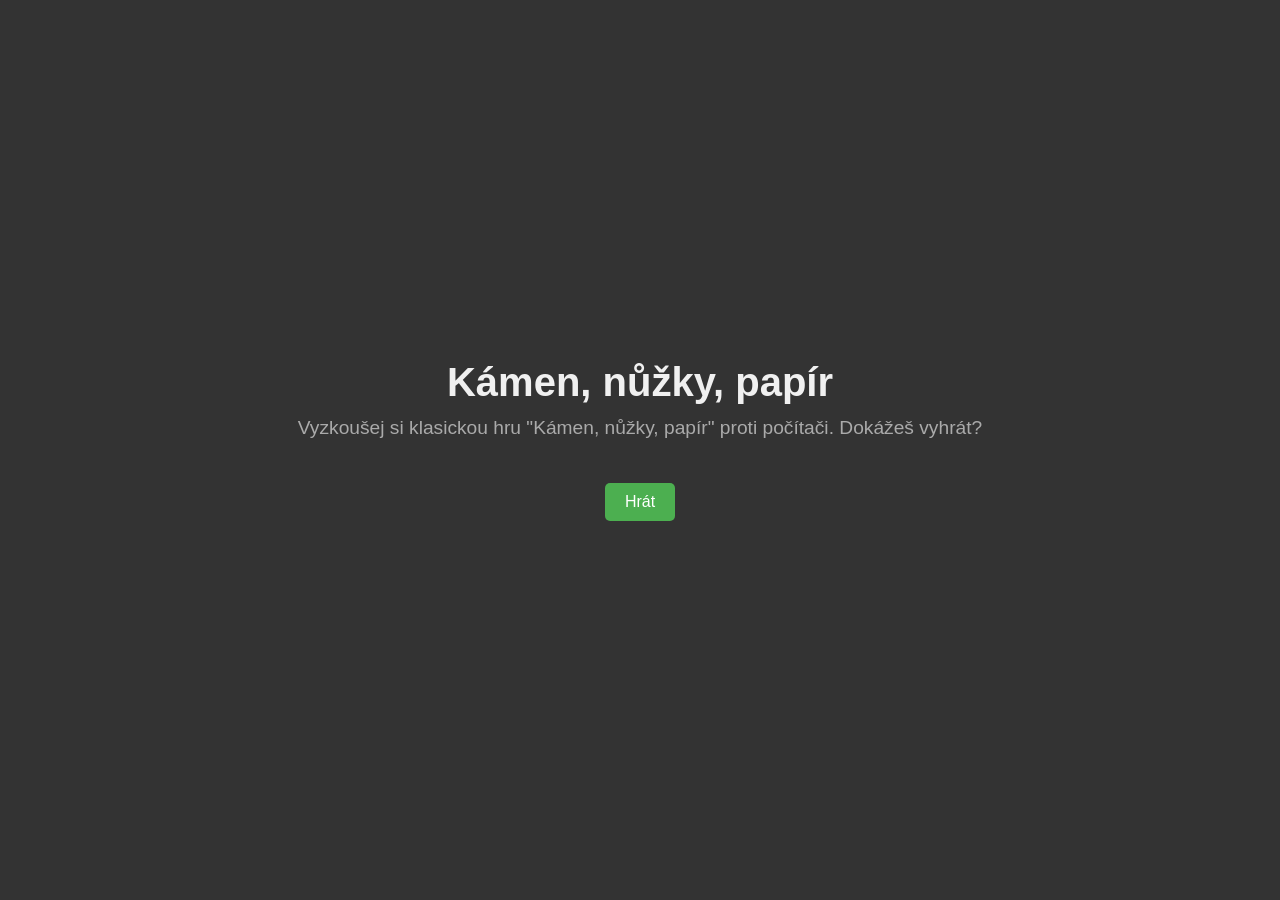
==== banger/index.html @ dc2f5789 "rename index2.html to index.html" ====
<!DOCTYPE html>
<html lang="cs">
<head>
    <meta charset="UTF-8">
    <meta name="viewport" content="width=device-width, initial-scale=1.0">
    <title>Kámen, nůžky, papír</title>
    <link rel="stylesheet" href="style.css">
</head>
<body>
    <header>
        <h1>Kámen, nůžky, papír</h1>
        <p>Vyzkoušej si klasickou hru "Kámen, nůžky, papír" proti počítači. Dokážeš vyhrát?</p>
    </header>
    <nav id="menu">
        <button id="startButton" onclick="startGame()">Hrát</button>
        <div id="gameButtons" style="display: none;">
            <button onclick="playGame('kámen')">Kámen</button>
            <button onclick="playGame('nůžky')">Nůžky</button>
            <button onclick="playGame('papír')">Papír</button>
        </div>
        <button id="restartButton" onclick="restartGame()" style="display: none;">Hrát znovu</button>
    </nav>
    <main>
        <div id="result"></div>
    </main>
    <script src="script.js"></script>
</body>
</html>
---- banger/style.css ----
/* Základní stylování */
body {
    font-family: Arial, sans-serif;
    background-color: #333;
    color: #f0f0f0;
    display: flex;
    flex-direction: column;
    align-items: center;
    justify-content: center;
    height: 100vh;
    margin: 0;
}

/* Hlavička a úvodní text */
header h1 {
    font-size: 2.5em;
    margin-bottom: 0.3em;
    text-align: center;
}
header p {
    margin-top: 0;
    font-size: 1.2em;
    color: #aaa;
    text-align: center;
}

/* Stylování navigačního menu */
nav {
    margin: 20px;
}

button {
    padding: 10px 20px;
    margin: 5px;
    border: none;
    cursor: pointer;
    font-size: 1em;
    border-radius: 5px;
}

#startButton, #restartButton {
    background-color: #4CAF50;
    color: white;
}

#gameButtons button {
    background-color: #008CBA;
    color: white;
}

button:hover {
    opacity: 0.8;
}

/* Výsledek */
#result {
    font-size: 1.5em;
    margin-top: 20px;
}

.win {
    color: #4CAF50;
}

.lose {
    color: #FF6347;
}

.draw {
    color: #FFD700;
}
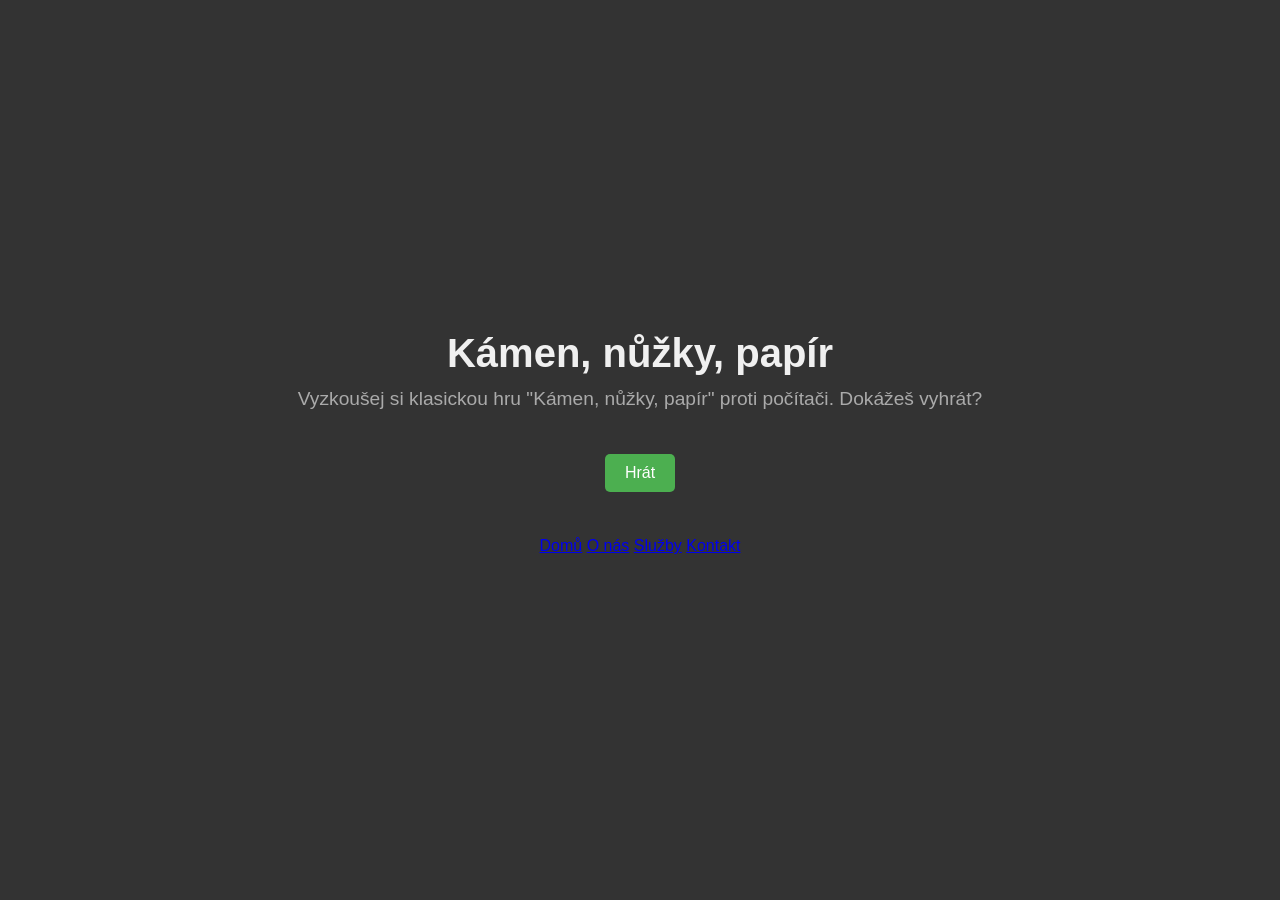
==== commit 3984c2f0: "Update index.html" ====
--- a/banger/index.html
+++ b/banger/index.html
@@ -20,6 +20,20 @@
         </div>
         <button id="restartButton" onclick="restartGame()" style="display: none;">Hrát znovu</button>
     </nav>
+     <!-- Hamburger ikona -->
+    <div class="hamburger" onclick="toggleMenu()">
+        <div class="bar"></div>
+        <div class="bar"></div>
+        <div class="bar"></div>
+    </div>
+
+    <!-- Navigační menu -->
+    <nav class="nav-menu" id="navMenu">
+        <a href="#home">Domů</a>
+        <a href="#about">O nás</a>
+        <a href="#services">Služby</a>
+        <a href="#contact">Kontakt</a>
+    </nav>
     <main>
         <div id="result"></div>
     </main>
--- a/banger/style.css
+++ b/banger/style.css
@@ -69,3 +69,34 @@
 .draw {
     color: #FFD700;
 }
+@media (max-width: 768px) {
+    header h1 {
+        font-size: 2em;
+    }
+    header p {
+        font-size: 1em;
+    }
+    button {
+        padding: 8px 16px;
+        font-size: 0.9em;
+    }
+    #result {
+        font-size: 1.3em;
+    }
+}
+
+@media (max-width: 480px) {
+    header h1 {
+        font-size: 1.8em;
+    }
+    header p {
+        font-size: 0.9em;
+    }
+    button {
+        padding: 6px 12px;
+        font-size: 0.8em;
+    }
+    #result {
+        font-size: 1.2em;
+    }
+}
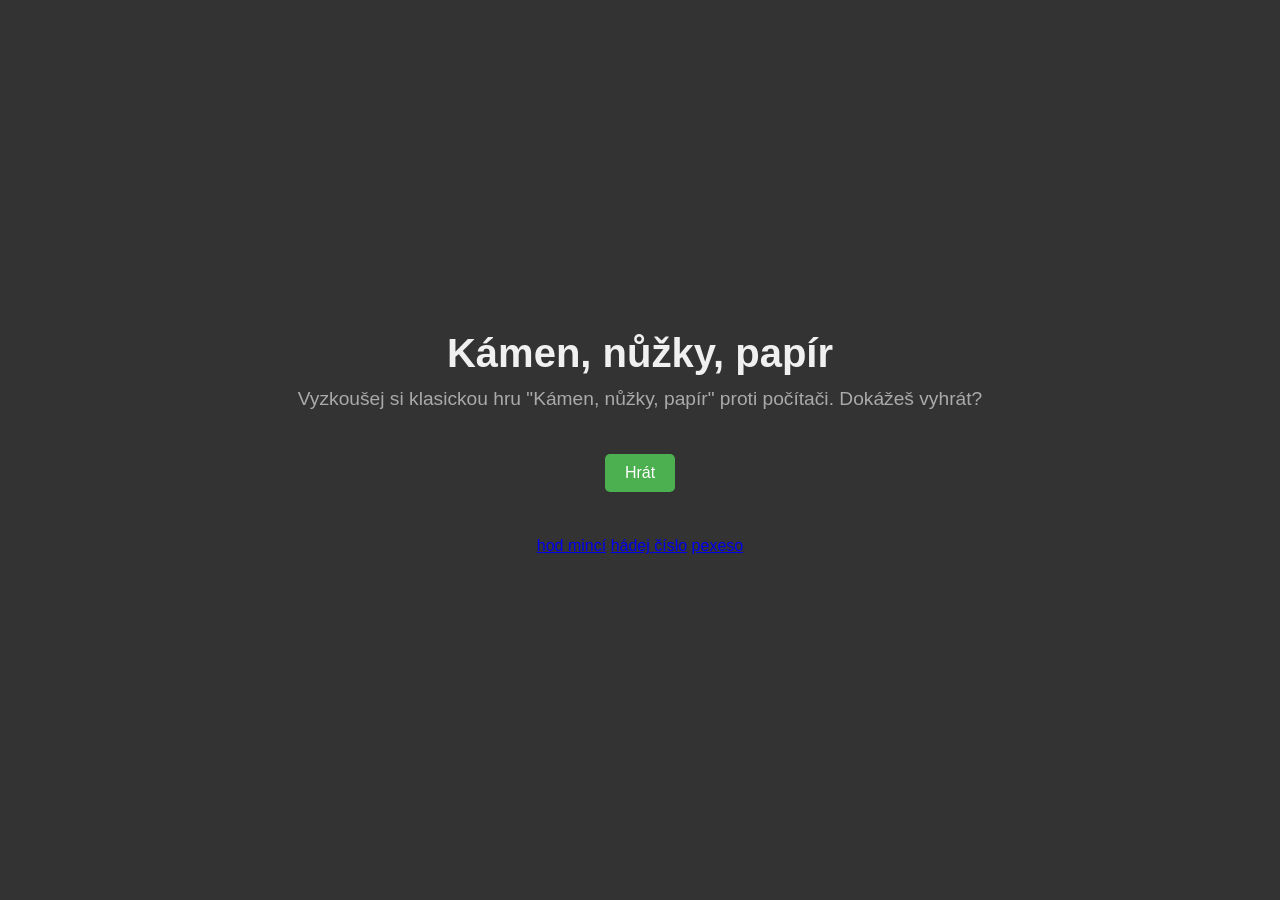
==== commit 5eb77dd8: "Update index.html" ====
--- a/banger/index.html
+++ b/banger/index.html
@@ -29,10 +29,9 @@
 
     <!-- Navigační menu -->
     <nav class="nav-menu" id="navMenu">
-        <a href="#home">Domů</a>
-        <a href="#about">O nás</a>
-        <a href="#services">Služby</a>
-        <a href="#contact">Kontakt</a>
+        <a href="#hodminci">hod mincí</a>
+        <a href="#hadejcislo">hádej číslo</a>
+        <a href="#pexeso">pexeso</a>
     </nav>
     <main>
         <div id="result"></div>
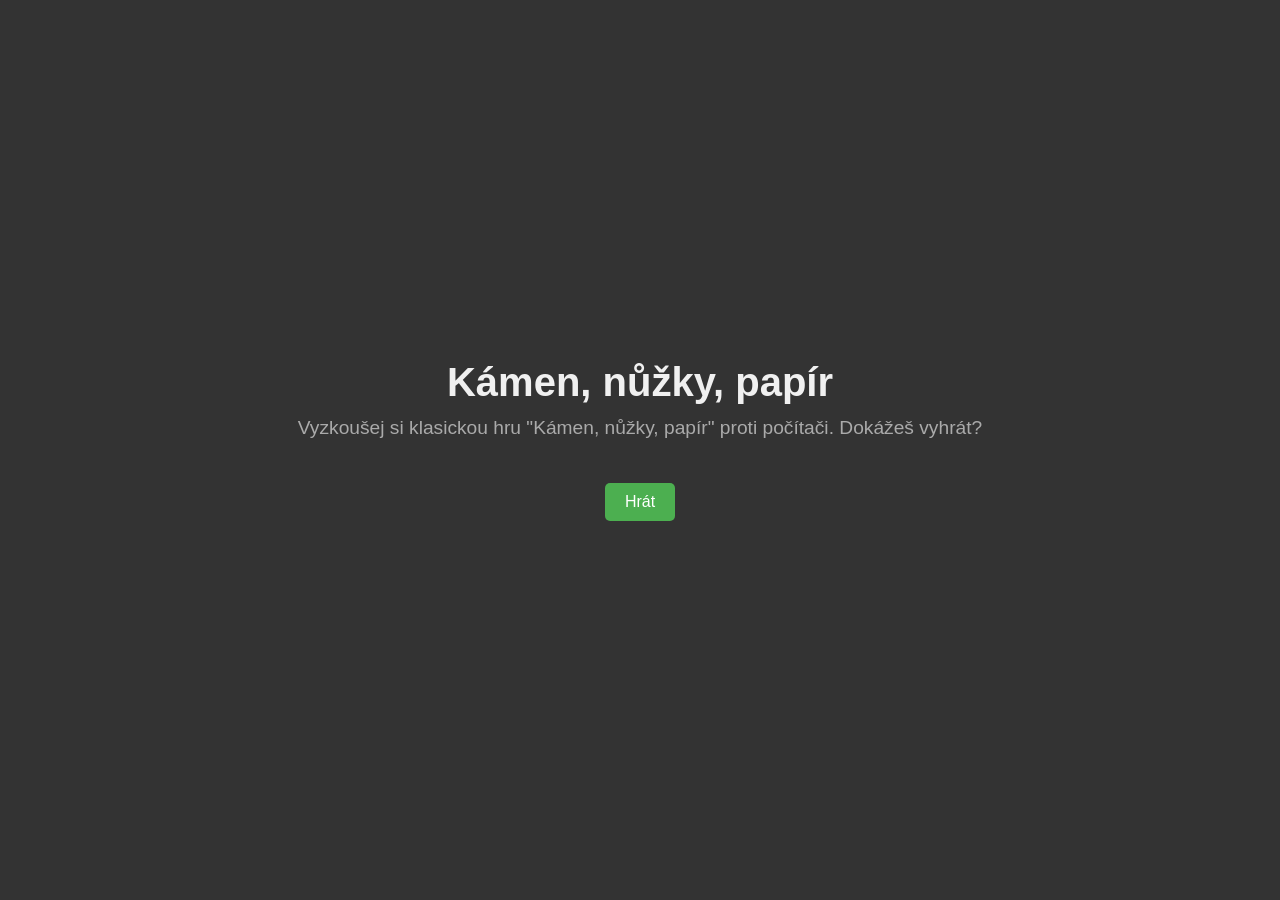
==== commit 9c850660: "Update index.html" ====
--- a/banger/index.html
+++ b/banger/index.html
@@ -20,6 +20,8 @@
         </div>
         <button id="restartButton" onclick="restartGame()" style="display: none;">Hrát znovu</button>
     </nav>
+
+    <input type="checkbox" id="menuToggle" class="menu-checkbox">
      <!-- Hamburger ikona -->
     <div class="hamburger" onclick="toggleMenu()">
         <div class="bar"></div>
--- a/banger/style.css
+++ b/banger/style.css
@@ -100,3 +100,58 @@
         font-size: 1.2em;
     }
 }
+/* Skrytí checkboxu */
+.menu-checkbox {
+    display: none;
+}
+
+/* Hamburger ikona */
+.hamburger {
+    display: block;
+    cursor: pointer;
+    width: 30px;
+    position: fixed;
+    top: 15px;
+    right: 15px;
+    z-index: 1000;
+}
+
+.hamburger .bar {
+    width: 100%;
+    height: 4px;
+    background-color: #333;
+    margin: 5px 0;
+    transition: 0.4s;
+}
+
+/* Navigační menu */
+.nav-menu {
+    position: fixed;
+    top: 0;
+    right: -250px; /* Skryté mimo obrazovku */
+    height: 100%;
+    width: 250px;
+    background-color: #333;
+    display: flex;
+    flex-direction: column;
+    align-items: center;
+    justify-content: center;
+    transition: right 0.4s ease;
+}
+
+.nav-menu a {
+    color: white;
+    text-decoration: none;
+    font-size: 1.5em;
+    margin: 15px 0;
+    transition: color 0.3s;
+}
+
+.nav-menu a:hover {
+    color: #4CAF50;
+}
+
+/* Zobrazení menu, když je checkbox zaškrtnutý */
+.menu-checkbox:checked ~ .nav-menu {
+    right: 0;
+}
